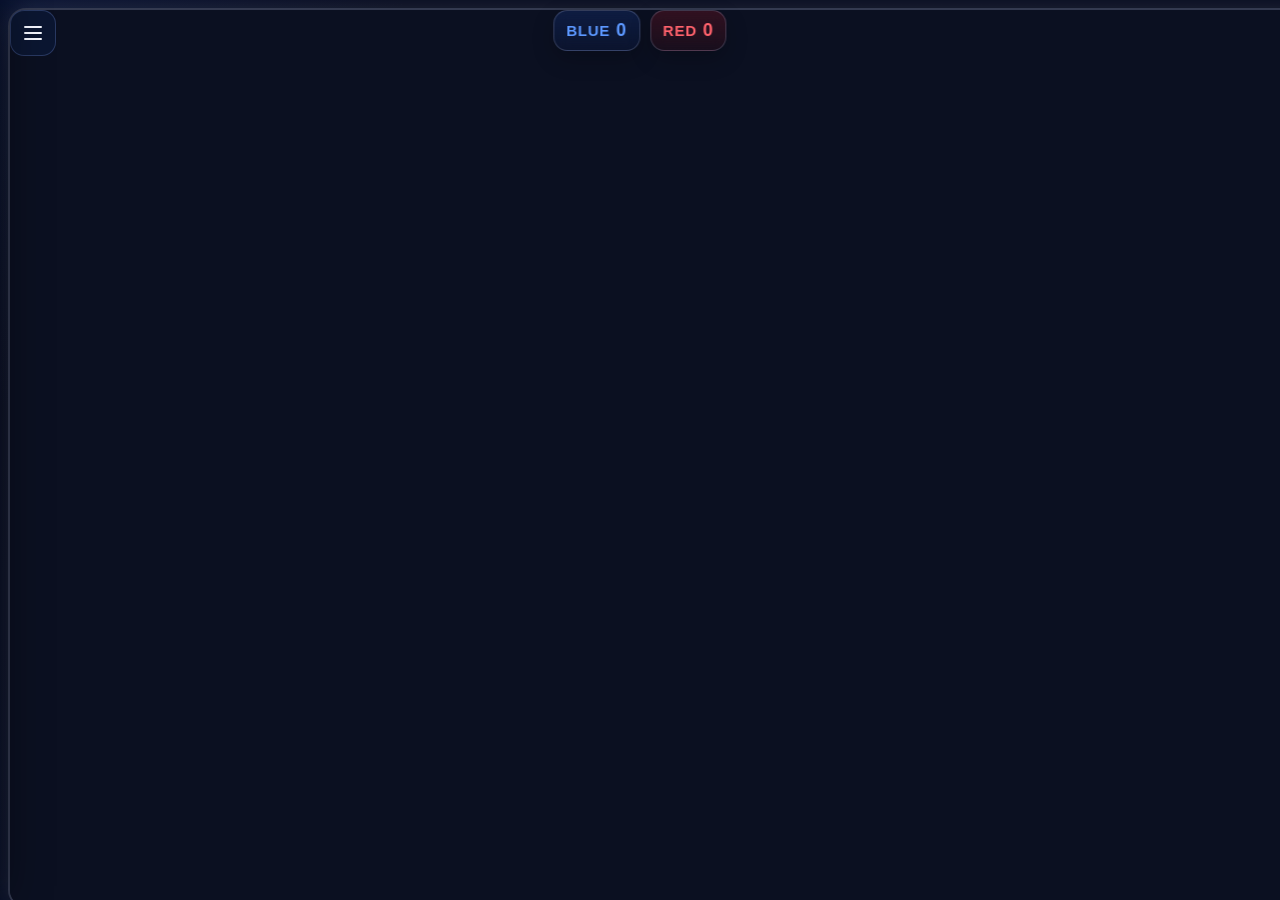
==== client-pwa/index.html @ cf9e2ecb "First commit" ====
<!doctype html>
<html lang="en">
<head>
  <meta charset="utf-8">
  <meta name="viewport" content="width=device-width, initial-scale=1, viewport-fit=cover, user-scalable=no">
  <meta name="theme-color" content="#081227">
  <meta name="apple-mobile-web-app-capable" content="yes">
  <meta name="apple-mobile-web-app-status-bar-style" content="black-translucent">
  <meta name="description" content="THE FLAG, a multiplayer capture-the-flag game.">
  <title>THE FLAG - by David Jorge Aguirre Grazio</title>
  <link rel="manifest" href="./manifest.webmanifest">
  <link rel="apple-touch-icon" href="./icons/apple-touch-icon.png">
  <link rel="stylesheet" href="./styles.css">
</head>
<body>
  <div class="app-shell" id="appShell">
    <header class="top-hud" id="topHud">
      <div class="hud-left">
        <button class="icon-button menu-button" id="menuToggleBtn" type="button" aria-label="Open menu" aria-controls="sideDrawer" aria-expanded="false">
          <span></span>
          <span></span>
          <span></span>
        </button>
      </div>

      <div class="hud-center" aria-label="Scoreboard">
        <div class="score-chip blue-box">BLUE <span id="blueScore">0</span></div>
        <div class="score-chip red-box">RED <span id="redScore">0</span></div>
      </div>
    </header>

    <main class="main-stage" id="viewportShell">
      <div class="canvas-wrap" id="canvasWrap">
        <canvas id="gameCanvas" width="1400" height="900"></canvas>

        <div class="mobile-controls" id="mobileControls" aria-hidden="true">
          <div class="move-zone" id="moveZone" aria-label="Touch movement control">
            <div class="joystick-base hidden" id="joystickBase">
              <div class="joystick-stick" id="joystickStick"></div>
            </div>
          </div>
          <div class="shoot-zone" id="shootZone" aria-label="Touch shooting control"></div>
        </div>
      </div>
    </main>

    <aside class="side-drawer" id="sideDrawer" aria-hidden="true">
      <div class="drawer-scroll">
        <div class="drawer-head">
          <div class="drawer-brand-block">
            <img class="drawer-logo" src="./logoweb.png" alt="The Flag logo">
            <div>
              <p class="drawer-kicker">Capture the flag</p>
              <h1>THE FLAG</h1>
            </div>
          </div>
          <button class="icon-button close-button" id="closeMenuBtn" type="button" aria-label="Close menu">X</button>
        </div>

        <div class="panel-card info-card">
          <div class="panel-title">Match</div>
          <div id="gameInfoLine1">Map: -</div>
          <p class="panel-copy">Objective: cross into enemy territory, steal their flag, and bring it back to your own side.</p>
        </div>

        <div class="panel-card controls-card">
          <label class="field">
            <span>Player name</span>
            <input id="playerName" maxlength="24" placeholder="Player" />
          </label>

          <div class="panel-status-grid">
            <div class="status-row">
              <span>Status</span>
              <strong id="connectionStatus">disconnected</strong>
            </div>
            <div class="status-row">
              <span>Ping</span>
              <strong id="gameInfoLine4">-</strong>
            </div>
          </div>

          <div class="actions single-action">
            <button id="connectToggleBtn" type="button">Connect</button>
          </div>

          <div class="actions single-action install-row">
            <button id="installAppBtn" class="secondary" type="button" hidden>Install app</button>
          </div>

          <div class="actions single-action utility-action">
            <button id="resetGameBtn" class="secondary" type="button" disabled>Reset match</button>
          </div>
        </div>

        <div class="panel-card tips-card">
          <div class="panel-title">Controls</div>
          <ul>
            <li>Desktop: WASD or arrow keys to move, space or click to shoot.</li>
            <li>Mobile: joystick on the left and shooting by tapping the right half.</li>
            <li>In portrait mode, the game uses a vertical camera and minimap to preserve visibility.</li>
          </ul>
        </div>
      </div>
    </aside>

    <button class="drawer-backdrop" id="drawerBackdrop" type="button" aria-label="Close menu" aria-hidden="true" tabindex="-1"></button>

    <div class="rotate-hint" id="rotateHint" aria-hidden="true">
      <div class="rotate-card">
        <div class="rotate-icon" aria-hidden="true"></div>
        <strong>Rotate your device</strong>
        <span>THE FLAG plays best in landscape so the full canvas and touch controls have enough room.</span>
      </div>
    </div>
  </div>

  <script src="./app.js"></script>
</body>
</html>
---- client-pwa/styles.css ----
:root {
  color-scheme: dark;
  --bg: #060b1d;
  --bg-2: #09112b;
  --panel: rgba(8, 18, 39, 0.94);
  --panel-2: rgba(12, 24, 52, 0.96);
  --line: rgba(117, 143, 214, 0.16);
  --line-strong: rgba(138, 167, 255, 0.24);
  --text: #f5f7ff;
  --muted: #9ca8c8;
  --blue: #5c98ff;
  --red: #ff626c;
  --canvas-accent: rgba(194, 205, 246, 0.22);
  --canvas-accent-glow: rgba(194, 205, 246, 0.18);
  --safe-top: env(safe-area-inset-top, 0px);
  --safe-right: env(safe-area-inset-right, 0px);
  --safe-bottom: env(safe-area-inset-bottom, 0px);
  --safe-left: env(safe-area-inset-left, 0px);
}

* { box-sizing: border-box; }

html,
body {
  width: 100%;
  height: 100%;
  overflow: hidden;
}

body {
  margin: 0;
  font-family: Inter, Segoe UI, Arial, sans-serif;
  background:
    radial-gradient(circle at top left, rgba(17, 42, 110, 0.26), transparent 26%),
    linear-gradient(180deg, var(--bg), var(--bg-2));
  color: var(--text);
  overscroll-behavior: none;
}

button,
input,
canvas {
  font: inherit;
}

button,
input {
  -webkit-tap-highlight-color: transparent;
}

.app-shell {
  position: fixed;
  inset: 0;
  width: 100vw;
  width: 100svw;
  height: 100vh;
  height: 100svh;
  overflow: hidden;
}

.top-hud {
  position: absolute;
  inset: 0;
  z-index: 20;
  pointer-events: none;
}

.hud-left,
.hud-center {
  position: absolute;
  display: flex;
  align-items: center;
  gap: 10px;
  min-width: 0;
}

.hud-left {
  top: calc(var(--safe-top) + 10px);
  left: calc(var(--safe-left) + 10px);
  pointer-events: auto;
}

.hud-center {
  top: calc(var(--safe-top) + 10px);
  left: 50%;
  transform: translateX(-50%);
  justify-content: center;
}

.icon-button {
  display: inline-flex;
  align-items: center;
  justify-content: center;
  border: 1px solid var(--line-strong);
  background: rgba(12, 24, 52, 0.9);
  color: var(--text);
  cursor: pointer;
}

.menu-button {
  width: 46px;
  height: 46px;
  border-radius: 14px;
  padding: 0;
  gap: 4px;
  flex-direction: column;
}

.menu-button span {
  width: 18px;
  height: 2px;
  border-radius: 999px;
  background: currentColor;
}

.close-button {
  width: 42px;
  height: 42px;
  border-radius: 12px;
  padding: 0;
  font-size: 28px;
  line-height: 1;
}

.score-chip {
  display: inline-flex;
  align-items: center;
  gap: 6px;
  min-height: 40px;
  padding: 9px 12px;
  border-radius: 14px;
  border: 1px solid rgba(194, 205, 246, 0.22);
  background: rgba(9, 17, 40, 0.62);
  backdrop-filter: blur(8px);
  box-shadow: 0 8px 22px rgba(0, 0, 0, 0.22);
  white-space: nowrap;
  font-size: 15px;
  font-weight: 900;
  letter-spacing: 0.05em;
}

.score-chip span {
  font-size: 18px;
}

.blue-box {
  color: var(--blue);
  background: linear-gradient(180deg, rgba(20, 47, 112, 0.42), rgba(13, 29, 72, 0.34));
}

.red-box {
  color: var(--red);
  background: linear-gradient(180deg, rgba(95, 19, 33, 0.46), rgba(55, 14, 22, 0.32));
}

.main-stage {
  position: absolute;
  inset: 0;
  min-height: 0;
  padding: 8px calc(var(--safe-right) + 8px) calc(var(--safe-bottom) + 8px) calc(var(--safe-left) + 8px);
  display: grid;
  place-items: center;
  overflow: hidden;
}

.canvas-wrap {
  position: relative;
  width: 1400px;
  height: 900px;
  max-width: 100%;
  max-height: 100%;
  overflow: hidden;
  border-radius: 18px;
  border: 2px solid var(--canvas-accent);
  box-shadow:
    0 18px 44px rgba(0, 0, 0, 0.34),
    0 0 0 1px rgba(255, 255, 255, 0.03) inset,
    0 0 28px var(--canvas-accent-glow);
  background: #0b1021;
  transition: border-color 160ms ease, box-shadow 160ms ease;
}

canvas {
  display: block;
  width: 100%;
  height: 100%;
  background: #0b1021;
}

.mobile-controls {
  position: absolute;
  inset: 0;
  display: none;
  pointer-events: none;
}

.move-zone,
.shoot-zone {
  position: absolute;
  top: 0;
  bottom: 0;
  width: 50%;
  user-select: none;
  -webkit-user-select: none;
  pointer-events: auto;
}

.move-zone {
  left: 0;
  touch-action: none;
}

.shoot-zone {
  right: 0;
  touch-action: manipulation;
}

.joystick-base {
  position: absolute;
  width: 116px;
  height: 116px;
  margin-left: -58px;
  margin-top: -58px;
  border-radius: 50%;
  border: 1px solid rgba(255, 255, 255, 0.14);
  background: radial-gradient(circle at center, rgba(96, 130, 255, 0.14), rgba(8, 18, 39, 0.08));
  box-shadow: inset 0 0 0 1px rgba(255, 255, 255, 0.03);
  pointer-events: none;
}

.joystick-base.hidden {
  display: none;
}

.joystick-stick {
  position: absolute;
  top: 50%;
  left: 50%;
  width: 54px;
  height: 54px;
  margin-left: -27px;
  margin-top: -27px;
  border-radius: 50%;
  background: linear-gradient(180deg, rgba(107, 147, 255, 0.82), rgba(66, 101, 202, 0.78));
  box-shadow:
    0 8px 20px rgba(0, 0, 0, 0.22),
    inset 0 1px 0 rgba(255, 255, 255, 0.22);
}

.has-touch-controls .mobile-controls {
  display: block;
}

.side-drawer {
  position: fixed;
  top: 0;
  left: 0;
  bottom: 0;
  z-index: 40;
  width: min(380px, calc(100vw - 28px));
  padding: 0;
  background: linear-gradient(180deg, rgba(5, 11, 30, 0.98), rgba(8, 18, 39, 0.98));
  border-right: 1px solid var(--line);
  box-shadow: 16px 0 40px rgba(0, 0, 0, 0.34);
  transform: translateX(-102%);
  transition: transform 180ms ease;
}

.drawer-scroll {
  height: 100%;
  overflow: auto;
  padding: calc(var(--safe-top) + 18px) 18px calc(var(--safe-bottom) + 18px) calc(var(--safe-left) + 18px);
}

.drawer-head {
  display: flex;
  align-items: flex-start;
  justify-content: space-between;
  gap: 12px;
  margin-bottom: 18px;
}

.drawer-brand-block {
  display: flex;
  align-items: center;
  gap: 14px;
  min-width: 0;
}

.drawer-logo {
  width: 74px;
  height: 74px;
  object-fit: contain;
  flex: 0 0 auto;
}

.drawer-kicker {
  margin: 0 0 4px;
  color: var(--muted);
  font-size: 12px;
  letter-spacing: 0.08em;
  text-transform: uppercase;
}

.drawer-brand-block h1 {
  margin: 0;
  font-size: 28px;
  letter-spacing: 0.04em;
}

.panel-card {
  background: rgba(10, 18, 42, 0.88);
  border: 1px solid var(--line);
  border-radius: 18px;
  padding: 16px;
  box-shadow: inset 0 1px 0 rgba(255, 255, 255, 0.02);
}

.side-drawer .panel-card + .panel-card {
  margin-top: 14px;
}

.panel-title {
  margin-bottom: 10px;
  font-size: 12px;
  font-weight: 800;
  letter-spacing: 0.08em;
  text-transform: uppercase;
  color: var(--muted);
}

.panel-copy {
  margin: 10px 0 0;
  color: var(--muted);
  line-height: 1.45;
  font-size: 14px;
}

.field {
  display: grid;
  gap: 8px;
}

.field span {
  font-size: 14px;
  color: var(--text);
}

.field input {
  width: 100%;
  background: rgba(27, 37, 72, 0.76);
  border: 1px solid var(--line-strong);
  color: var(--text);
  border-radius: 14px;
  padding: 12px 14px;
  outline: none;
}

.field input::placeholder {
  color: #7f8aad;
}

.panel-status-grid {
  display: grid;
  gap: 10px;
  margin-top: 14px;
}

.status-row {
  display: flex;
  align-items: center;
  justify-content: space-between;
  gap: 12px;
  padding: 11px 12px;
  border: 1px solid var(--line);
  border-radius: 14px;
  background: rgba(15, 25, 54, 0.64);
}

.status-row span {
  color: var(--muted);
  font-size: 13px;
  font-weight: 700;
  letter-spacing: 0.03em;
}

.status-row strong {
  color: var(--text);
  font-size: 14px;
  font-weight: 800;
}

.actions {
  display: flex;
  gap: 10px;
  margin-top: 14px;
}

.single-action button {
  width: 100%;
}

button {
  flex: 1;
  border: 0;
  border-radius: 14px;
  padding: 12px 14px;
  font-size: 15px;
  font-weight: 700;
  background: var(--blue);
  color: white;
  cursor: pointer;
}

button.secondary {
  background: rgba(29, 44, 85, 0.9);
  border: 1px solid var(--line-strong);
}

button:disabled {
  opacity: 0.68;
  cursor: default;
}

.icon-button {
  flex: 0 0 auto;
  border: 1px solid var(--line-strong);
  background: rgba(12, 24, 52, 0.9);
  color: var(--text);
}

.drawer-backdrop {
  flex: 0 0 auto;
  border-radius: 0;
  cursor: default;
}

.tips-card ul {
  margin: 0;
  padding-left: 18px;
  color: var(--muted);
  line-height: 1.5;
}

.tips-card li + li {
  margin-top: 8px;
}

.drawer-backdrop {
  position: fixed;
  inset: 0;
  z-index: 35;
  border: 0;
  padding: 0;
  background: rgba(4, 8, 19, 0.62);
  opacity: 0;
  pointer-events: none;
  transition: opacity 180ms ease;
}

body.menu-open {
  overflow: hidden;
}

body.menu-open .side-drawer {
  transform: translateX(0);
}

body.menu-open .drawer-backdrop {
  opacity: 1;
  pointer-events: auto;
}

.rotate-hint {
  position: fixed;
  inset: 0;
  display: none;
  align-items: center;
  justify-content: center;
  padding: 24px;
  background: rgba(4, 8, 19, 0.84);
  backdrop-filter: blur(8px);
  z-index: 50;
}

.rotate-card {
  width: min(360px, 100%);
  display: grid;
  justify-items: center;
  gap: 14px;
  padding: 24px 22px;
  border-radius: 20px;
  border: 1px solid rgba(255, 255, 255, 0.1);
  background: rgba(9, 17, 40, 0.94);
  text-align: center;
}

.rotate-card strong {
  font-size: 22px;
}

.rotate-card span {
  color: var(--muted);
  line-height: 1.45;
}

.rotate-icon {
  position: relative;
  width: 58px;
  height: 58px;
  border-radius: 16px;
  border: 2px solid rgba(255, 255, 255, 0.88);
}

.rotate-icon::before,
.rotate-icon::after {
  content: "";
  position: absolute;
  border-radius: 999px;
}

.rotate-icon::before {
  width: 26px;
  height: 26px;
  border: 2px solid rgba(255, 255, 255, 0.88);
  border-right-color: transparent;
  border-bottom-color: transparent;
  right: -14px;
  top: 16px;
  transform: rotate(45deg);
}

.rotate-icon::after {
  width: 0;
  height: 0;
  border-left: 8px solid rgba(255, 255, 255, 0.88);
  border-top: 6px solid transparent;
  border-bottom: 6px solid transparent;
  right: -13px;
  top: 9px;
  transform: rotate(45deg);
}

.rotate-hint {
  display: none !important;
}

body.portrait-playable .main-stage {
  padding: 6px calc(var(--safe-right) + 6px) calc(var(--safe-bottom) + 6px) calc(var(--safe-left) + 6px);
}

body.portrait-playable .canvas-wrap {
  max-width: none;
  max-height: none;
  border-radius: 16px;
}

body.portrait-playable .hud-left,
body.portrait-playable .hud-center {
  top: calc(var(--safe-top) + 8px);
}

body.portrait-playable .score-chip {
  min-height: 34px;
  padding: 7px 10px;
  border-radius: 12px;
}

@media (max-width: 760px) {
  .score-chip {
    min-height: 36px;
    padding: 7px 10px;
    border-radius: 12px;
    font-size: 13px;
  }

  .score-chip span {
    font-size: 16px;
  }

  .menu-button {
    width: 44px;
    height: 44px;
  }

  .main-stage {
    padding: 8px calc(var(--safe-right) + 8px) calc(var(--safe-bottom) + 8px) calc(var(--safe-left) + 8px);
  }
}

@media (max-width: 580px) {
  .drawer-logo {
    width: 58px;
    height: 58px;
  }

  .drawer-brand-block h1 {
    font-size: 24px;
  }

  .status-row {
    padding: 10px 11px;
  }
}

@media (display-mode: standalone) {
  .app-shell {
    height: 100dvh;
  }
}
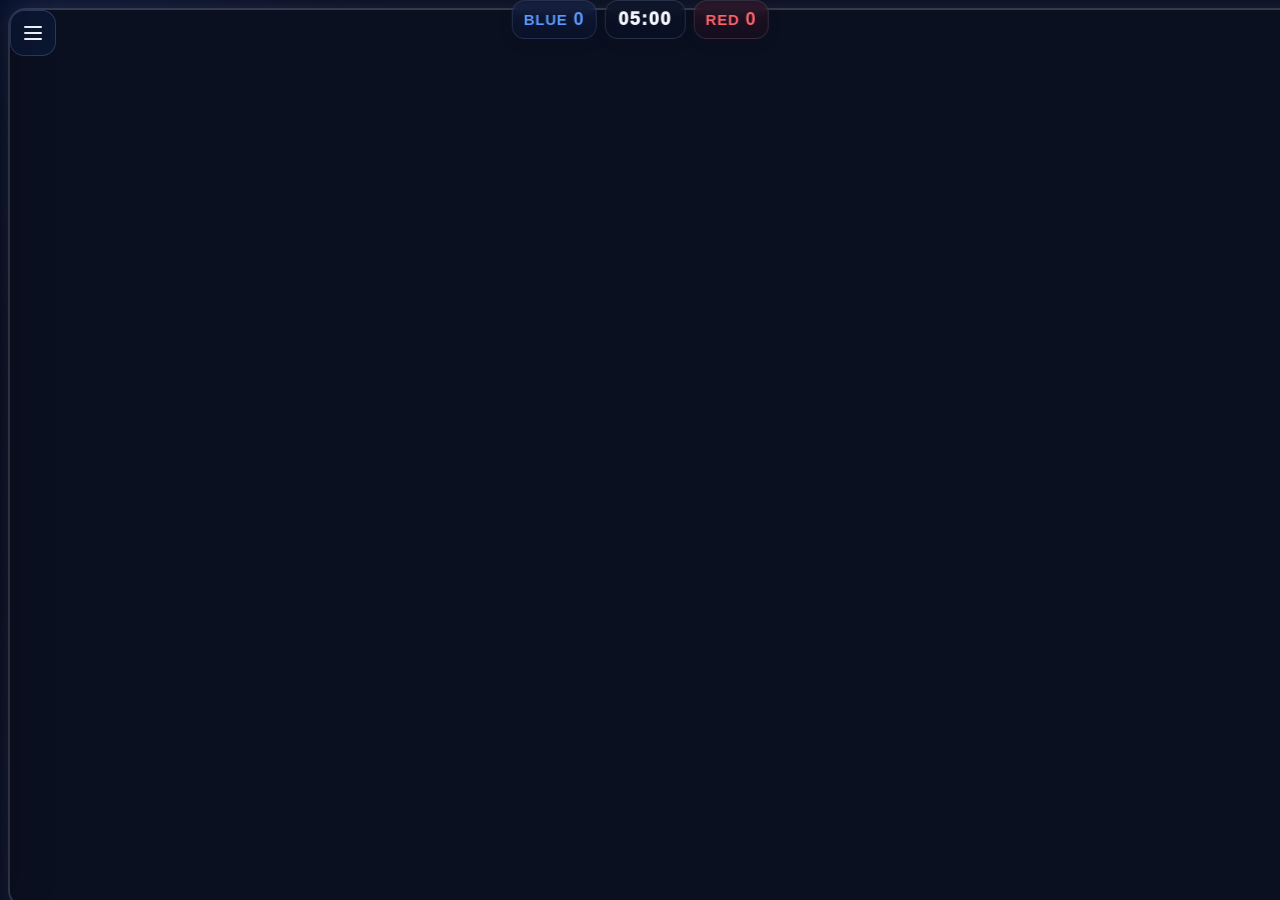
==== commit 5ab3303f: "Improved performance" ====
--- a/client-pwa/index.html
+++ b/client-pwa/index.html
@@ -23,8 +23,9 @@
         </button>
       </div>
 
-      <div class="hud-center" aria-label="Scoreboard">
+      <div class="hud-center" aria-label="Scoreboard and match timer">
         <div class="score-chip blue-box">BLUE <span id="blueScore">0</span></div>
+        <div class="timer-chip" id="matchTimer" aria-live="polite">05:00</div>
         <div class="score-chip red-box">RED <span id="redScore">0</span></div>
       </div>
     </header>
@@ -106,6 +107,16 @@
 
     <button class="drawer-backdrop" id="drawerBackdrop" type="button" aria-label="Close menu" aria-hidden="true" tabindex="-1"></button>
 
+    <div class="match-result hidden" id="matchResult" aria-hidden="true">
+      <div class="match-result-card">
+        <div class="match-result-kicker" id="matchResultKicker">Match finished</div>
+        <strong id="matchResultTitle">Match finished</strong>
+        <span id="matchResultScores">Blue 0 - Red 0</span>
+        <p id="matchResultDetails">Open the menu or use this button to reset the match.</p>
+        <button id="matchResultResetBtn" class="secondary" type="button" disabled>Reset match</button>
+      </div>
+    </div>
+
     <div class="rotate-hint" id="rotateHint" aria-hidden="true">
       <div class="rotate-card">
         <div class="rotate-icon" aria-hidden="true"></div>
--- a/client-pwa/styles.css
+++ b/client-pwa/styles.css
@@ -61,7 +61,7 @@
 .top-hud {
   position: absolute;
   inset: 0;
-  z-index: 20;
+  z-index: 30;
   pointer-events: none;
 }
 
@@ -81,10 +81,11 @@
 }
 
 .hud-center {
-  top: calc(var(--safe-top) + 10px);
+  top: var(--safe-top);
   left: 50%;
   transform: translateX(-50%);
   justify-content: center;
+  gap: 8px;
 }
 
 .icon-button {
@@ -126,13 +127,13 @@
   display: inline-flex;
   align-items: center;
   gap: 6px;
-  min-height: 40px;
-  padding: 9px 12px;
-  border-radius: 14px;
-  border: 1px solid rgba(194, 205, 246, 0.22);
-  background: rgba(9, 17, 40, 0.62);
-  backdrop-filter: blur(8px);
-  box-shadow: 0 8px 22px rgba(0, 0, 0, 0.22);
+  min-height: 38px;
+  padding: 8px 11px;
+  border-radius: 13px;
+  border: 1px solid rgba(194, 205, 246, 0.14);
+  background: rgba(9, 17, 40, 0.38);
+  backdrop-filter: blur(5px);
+  box-shadow: 0 4px 14px rgba(0, 0, 0, 0.14);
   white-space: nowrap;
   font-size: 15px;
   font-weight: 900;
@@ -143,14 +144,39 @@
   font-size: 18px;
 }
 
+.timer-chip {
+  display: inline-flex;
+  align-items: center;
+  justify-content: center;
+  min-width: 80px;
+  min-height: 38px;
+  padding: 8px 13px;
+  border-radius: 13px;
+  border: 1px solid rgba(194, 205, 246, 0.16);
+  background: rgba(9, 17, 40, 0.42);
+  color: var(--text);
+  backdrop-filter: blur(5px);
+  box-shadow: 0 4px 14px rgba(0, 0, 0, 0.14);
+  font-variant-numeric: tabular-nums;
+  font-size: 18px;
+  font-weight: 950;
+  letter-spacing: 0.08em;
+}
+
+.timer-chip.finished {
+  color: #ffd78a;
+  border-color: rgba(255, 215, 138, 0.34);
+  background: linear-gradient(180deg, rgba(104, 74, 19, 0.34), rgba(49, 34, 11, 0.24));
+}
+
 .blue-box {
   color: var(--blue);
-  background: linear-gradient(180deg, rgba(20, 47, 112, 0.42), rgba(13, 29, 72, 0.34));
+  background: linear-gradient(180deg, rgba(20, 47, 112, 0.28), rgba(13, 29, 72, 0.20));
 }
 
 .red-box {
   color: var(--red);
-  background: linear-gradient(180deg, rgba(95, 19, 33, 0.46), rgba(55, 14, 22, 0.32));
+  background: linear-gradient(180deg, rgba(95, 19, 33, 0.30), rgba(55, 14, 22, 0.20));
 }
 
 .main-stage {
@@ -541,6 +567,67 @@
   transform: rotate(45deg);
 }
 
+.match-result {
+  position: absolute;
+  inset: 0;
+  z-index: 25;
+  display: grid;
+  place-items: center;
+  padding: calc(var(--safe-top) + 18px) calc(var(--safe-right) + 18px) calc(var(--safe-bottom) + 18px) calc(var(--safe-left) + 18px);
+  background: rgba(3, 7, 18, 0.38);
+  pointer-events: auto;
+}
+
+.match-result.hidden {
+  display: none;
+}
+
+.match-result-card {
+  width: min(420px, 92vw);
+  border: 1px solid var(--line-strong);
+  border-radius: 22px;
+  padding: 24px;
+  text-align: center;
+  background: linear-gradient(180deg, rgba(12, 24, 52, 0.96), rgba(6, 11, 29, 0.94));
+  box-shadow: 0 24px 68px rgba(0, 0, 0, 0.42);
+  backdrop-filter: blur(12px);
+}
+
+.match-result-kicker {
+  color: var(--muted);
+  font-size: 12px;
+  font-weight: 900;
+  letter-spacing: 0.16em;
+  text-transform: uppercase;
+  margin-bottom: 8px;
+}
+
+.match-result-card strong {
+  display: block;
+  font-size: 34px;
+  line-height: 1.05;
+  margin-bottom: 10px;
+}
+
+.match-result-card span {
+  display: block;
+  color: var(--text);
+  font-size: 18px;
+  font-weight: 900;
+  margin-bottom: 8px;
+}
+
+.match-result-card p {
+  margin: 0 0 18px;
+  color: var(--muted);
+  font-size: 14px;
+  line-height: 1.45;
+}
+
+.match-result-card button {
+  width: 100%;
+}
+
 .rotate-hint {
   display: none !important;
 }
@@ -555,15 +642,24 @@
   border-radius: 16px;
 }
 
-body.portrait-playable .hud-left,
+body.portrait-playable .hud-left {
+  top: calc(var(--safe-top) + 8px);
+}
+
 body.portrait-playable .hud-center {
-  top: calc(var(--safe-top) + 8px);
-}
-
-body.portrait-playable .score-chip {
+  top: var(--safe-top);
+}
+
+body.portrait-playable .score-chip,
+body.portrait-playable .timer-chip {
   min-height: 34px;
   padding: 7px 10px;
   border-radius: 12px;
+}
+
+body.portrait-playable .timer-chip {
+  min-width: 74px;
+  font-size: 16px;
 }
 
 @media (max-width: 760px) {
@@ -578,6 +674,14 @@
     font-size: 16px;
   }
 
+  .timer-chip {
+    min-width: 74px;
+    min-height: 36px;
+    padding: 7px 10px;
+    border-radius: 12px;
+    font-size: 16px;
+  }
+
   .menu-button {
     width: 44px;
     height: 44px;
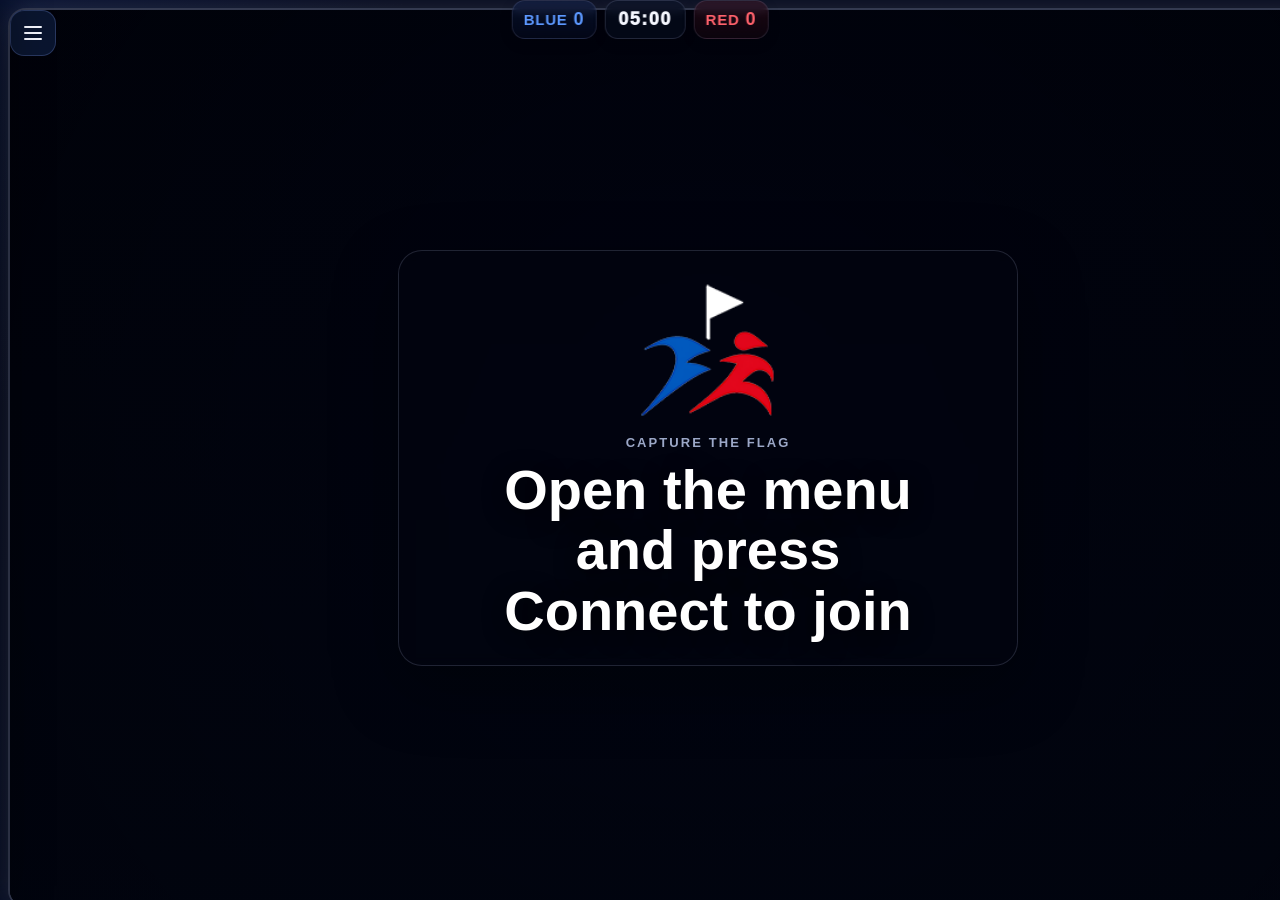
==== commit 8f21617e: "Improved client" ====
--- a/client-pwa/index.html
+++ b/client-pwa/index.html
@@ -41,6 +41,16 @@
             </div>
           </div>
           <div class="shoot-zone" id="shootZone" aria-label="Touch shooting control"></div>
+        </div>
+
+        <div class="home-screen" id="homeScreen" aria-hidden="false">
+          <video class="home-video" id="homeVideo" src="./home.mp4" autoplay muted loop playsinline preload="metadata" aria-hidden="true"></video>
+          <div class="home-video-shade" aria-hidden="true"></div>
+          <div class="home-copy">
+            <img class="home-logo" src="./logoweb.png" alt="The Flag logo">
+            <p class="home-kicker">Capture the flag</p>
+            <p class="home-message" id="homeMessage">Open the menu and press Connect to join</p>
+          </div>
         </div>
       </div>
     </main>
@@ -99,7 +109,6 @@
           <ul>
             <li>Desktop: WASD or arrow keys to move, space or click to shoot.</li>
             <li>Mobile: joystick on the left and shooting by tapping the right half.</li>
-            <li>In portrait mode, the game uses a vertical camera and minimap to preserve visibility.</li>
           </ul>
         </div>
       </div>
--- a/client-pwa/styles.css
+++ b/client-pwa/styles.css
@@ -207,15 +207,114 @@
 }
 
 canvas {
+  position: relative;
+  z-index: 1;
   display: block;
   width: 100%;
   height: 100%;
   background: #0b1021;
+  transition: opacity 180ms ease;
+}
+
+.canvas-wrap.preconnect-mode canvas {
+  opacity: 0;
+  pointer-events: none;
+}
+
+.canvas-wrap.preconnect-mode .mobile-controls {
+  display: none;
+}
+
+.home-screen {
+  position: absolute;
+  inset: 0;
+  z-index: 2;
+  display: grid;
+  place-items: center;
+  overflow: hidden;
+  background:
+    radial-gradient(circle at 50% 38%, rgba(92, 152, 255, 0.20), transparent 34%),
+    linear-gradient(180deg, rgba(2, 6, 18, 0.96), rgba(6, 11, 29, 0.98));
+  opacity: 0;
+  pointer-events: none;
+  transition: opacity 180ms ease;
+}
+
+.canvas-wrap.preconnect-mode .home-screen {
+  opacity: 1;
+}
+
+.home-screen[aria-hidden="true"] {
+  visibility: hidden;
+}
+
+.canvas-wrap.preconnect-mode .home-screen[aria-hidden="false"] {
+  visibility: visible;
+}
+
+.home-video {
+  position: absolute;
+  inset: 0;
+  width: 100%;
+  height: 100%;
+  object-fit: contain;
+  background: #020612;
+  filter: saturate(1.08) contrast(1.04);
+}
+
+.home-video-shade {
+  position: absolute;
+  inset: 0;
+  background:
+    linear-gradient(180deg, rgba(2, 6, 18, 0.24), rgba(2, 6, 18, 0.62)),
+    radial-gradient(circle at 50% 48%, rgba(0, 0, 0, 0.08), rgba(0, 0, 0, 0.58));
+}
+
+.home-copy {
+  position: relative;
+  z-index: 1;
+  display: grid;
+  justify-items: center;
+  gap: 10px;
+  width: min(620px, calc(100% - 36px));
+  padding: 24px;
+  text-align: center;
+  border: 1px solid rgba(194, 205, 246, 0.16);
+  border-radius: 24px;
+  background: rgba(3, 7, 18, 0.38);
+  box-shadow: 0 22px 64px rgba(0, 0, 0, 0.34);
+  backdrop-filter: blur(7px);
+}
+
+.home-logo {
+  width: clamp(88px, 18vw, 150px);
+  height: auto;
+  object-fit: contain;
+}
+
+.home-kicker {
+  margin: 0;
+  color: var(--muted);
+  font-size: clamp(11px, 2vw, 13px);
+  font-weight: 900;
+  letter-spacing: 0.16em;
+  text-transform: uppercase;
+}
+
+.home-message {
+  margin: 0;
+  color: #ffffff;
+  font-size: clamp(24px, 5vw, 56px);
+  font-weight: 800;
+  line-height: 1.08;
+  text-wrap: balance;
+  text-shadow: 0 4px 22px rgba(0, 0, 0, 0.72);
 }
 
 .mobile-controls {
   position: absolute;
   inset: 0;
+  z-index: 3;
   display: none;
   pointer-events: none;
 }
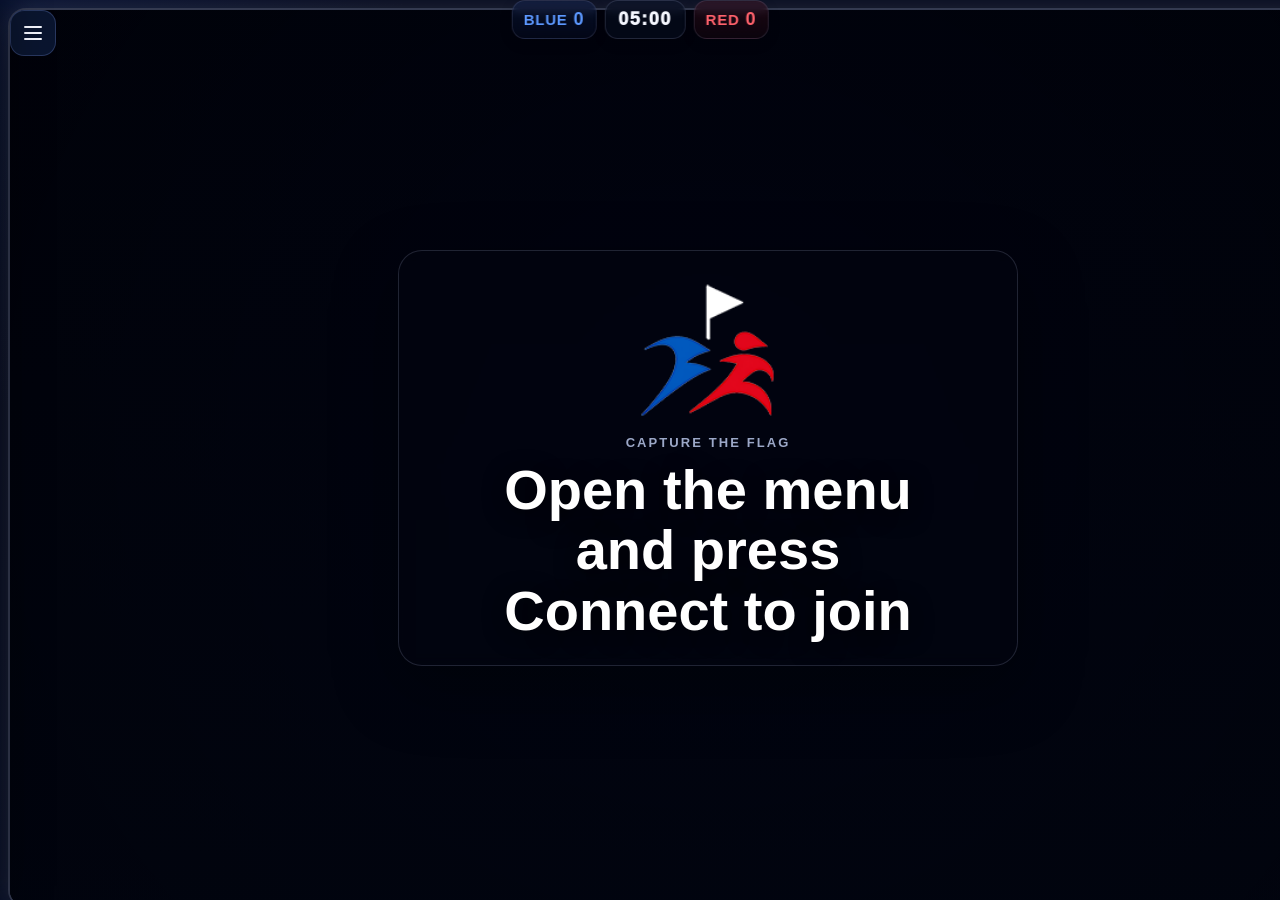
==== commit 35bbc9ee: "Added new game modes" ====
--- a/client-pwa/index.html
+++ b/client-pwa/index.html
@@ -7,7 +7,7 @@
   <meta name="apple-mobile-web-app-capable" content="yes">
   <meta name="apple-mobile-web-app-status-bar-style" content="black-translucent">
   <meta name="description" content="THE FLAG, a multiplayer capture-the-flag game.">
-  <title>THE FLAG - by David Jorge Aguirre Grazio</title>
+  <title>THE FLAG - Multiplayer capture-the-flag game - by David Jorge Aguirre Grazio</title>
   <link rel="manifest" href="./manifest.webmanifest">
   <link rel="apple-touch-icon" href="./icons/apple-touch-icon.png">
   <link rel="stylesheet" href="./styles.css">
@@ -76,6 +76,25 @@
 
         <div class="panel-card controls-card">
           <label class="field">
+            <span>Room</span>
+            <input id="roomId" maxlength="32" placeholder="public" value="public" autocomplete="off" autocapitalize="none" spellcheck="false" inputmode="text" />
+          </label>
+
+          <label class="field">
+            <span>Team</span>
+            <select id="teamSelection" autocomplete="off">
+              <option value="auto">Auto</option>
+              <option value="blue">Blue</option>
+              <option value="red">Red</option>
+            </select>
+          </label>
+
+          <label class="field checkbox-field">
+            <input id="spectatorMode" type="checkbox" />
+            <span>Spectator mode</span>
+          </label>
+
+          <label class="field">
             <span>Player name</span>
             <input id="playerName" maxlength="24" placeholder="Player" />
           </label>
--- a/client-pwa/styles.css
+++ b/client-pwa/styles.css
@@ -39,12 +39,14 @@
 
 button,
 input,
+select,
 canvas {
   font: inherit;
 }
 
 button,
-input {
+input,
+select {
   -webkit-tap-highlight-color: transparent;
 }
 
@@ -376,6 +378,10 @@
   display: block;
 }
 
+.spectator-mode .mobile-controls {
+  display: none;
+}
+
 .side-drawer {
   position: fixed;
   top: 0;
@@ -466,12 +472,17 @@
   gap: 8px;
 }
 
+.field + .field {
+  margin-top: 12px;
+}
+
 .field span {
   font-size: 14px;
   color: var(--text);
 }
 
-.field input {
+.field input,
+.field select {
   width: 100%;
   background: rgba(27, 37, 72, 0.76);
   border: 1px solid var(--line-strong);
@@ -483,6 +494,45 @@
 
 .field input::placeholder {
   color: #7f8aad;
+}
+
+.field input:disabled,
+.field select:disabled {
+  opacity: 0.72;
+  cursor: default;
+}
+
+.field select {
+  appearance: none;
+  background-image:
+    linear-gradient(45deg, transparent 50%, #9ca8c8 50%),
+    linear-gradient(135deg, #9ca8c8 50%, transparent 50%);
+  background-position:
+    calc(100% - 18px) 52%,
+    calc(100% - 12px) 52%;
+  background-size: 6px 6px, 6px 6px;
+  background-repeat: no-repeat;
+  padding-right: 38px;
+}
+
+.checkbox-field {
+  grid-template-columns: auto 1fr;
+  align-items: center;
+  margin-top: 12px;
+  padding: 10px 12px;
+  border: 1px solid var(--line);
+  border-radius: 14px;
+  background: rgba(15, 25, 54, 0.46);
+}
+
+.checkbox-field input {
+  width: 18px;
+  height: 18px;
+  accent-color: var(--blue);
+}
+
+.checkbox-field span {
+  color: var(--text);
 }
 
 .panel-status-grid {
